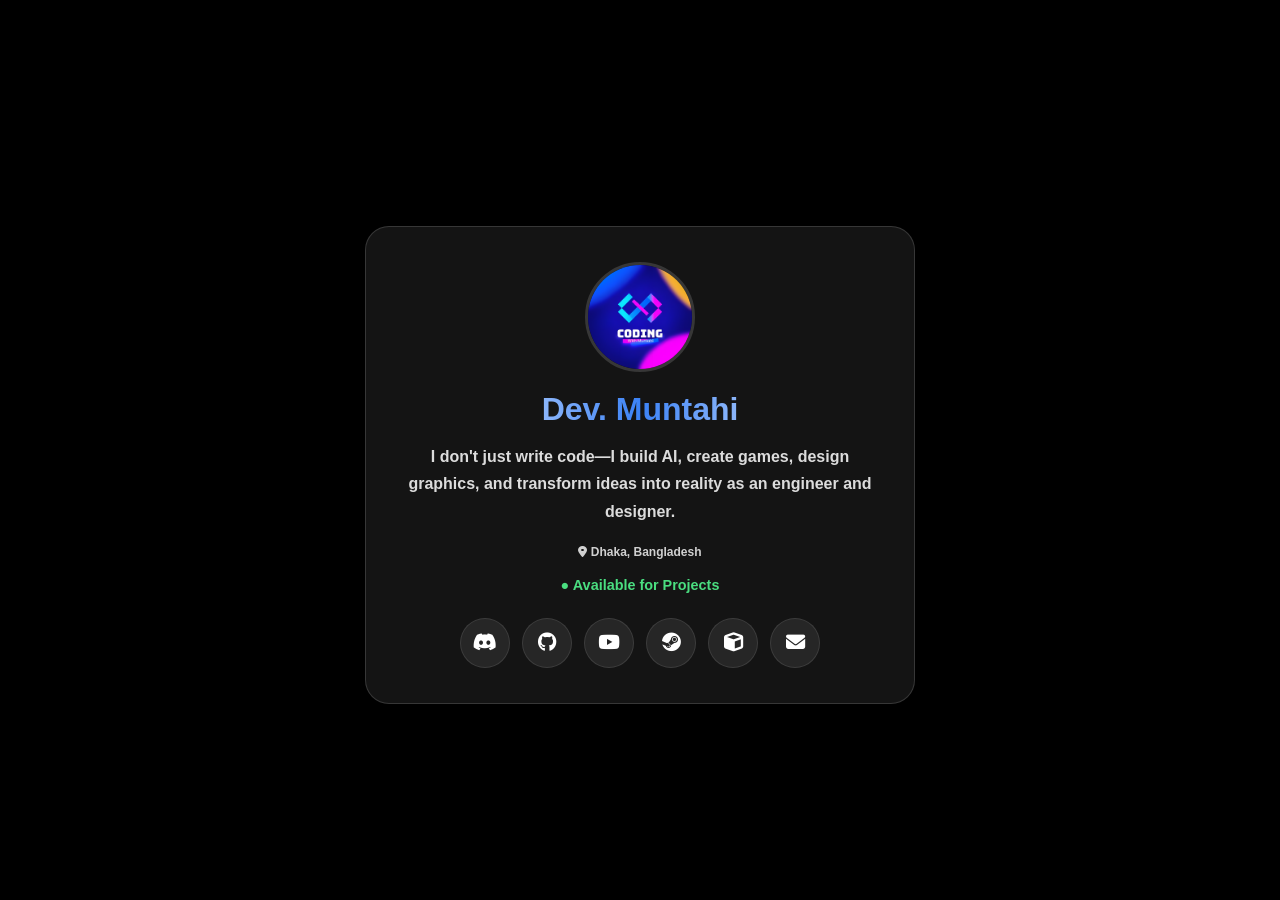
==== home.html @ ce61fdbe "homes hero ui updated" ====
<!DOCTYPE html>
<html lang="en">

<head>
    <meta charset="UTF-8">
    <meta name="viewport" content="width=device-width, initial-scale=1.0">
    <title>Dev. Muntahi</title>

    <!-- Font Awesome Icons -->
    <link rel="stylesheet"
        href="https://cdnjs.cloudflare.com/ajax/libs/font-awesome/6.7.2/css/all.min.css">

    <style>
        * {
            margin: 0;
            padding: 0;
            box-sizing: border-box;
            font-family: "Segoe UI", sans-serif;
        }

        body {
            background: #000;
            overflow: hidden;
            font-weight:400;
        }

        .heroArea {
            position: relative;
            width: 100%;
            height: 100vh;
            display: flex;
            justify-content: center;
            align-items: center;
            overflow: hidden;
        }

        /* Video Background */
        .heroVideo {
            position: absolute;
            inset: 0;
            width: 100%;
            height: 100%;
            object-fit: cover;
            z-index: 1;
        }

        /* Overlay */
        .heroOverlay {
            position: absolute;
            inset: 0;
            background:
                linear-gradient(
                    to bottom,
                    rgba(0, 0, 0, .45),
                    rgba(0, 0, 0, .75)
                );
            z-index: 2;
        }

        /* Glass Card */
        .heroArea_text {
            position: relative;
            z-index: 3;

            width: 550px;
            max-width: 92%;
            font-weight: 600;

            text-align: center;

            padding: 35px;
            margin-top: 30px;

            border-radius: 24px;

            background: rgba(255, 255, 255, 0.08);

            backdrop-filter: blur(20px);
            -webkit-backdrop-filter: blur(20px);

            border: 1px solid rgba(255, 255, 255, 0.15);


            color: white;

            animation: float 5s ease-in-out infinite;
        }

        @keyframes float {
            0%,100% {
                transform: translateY(0px);
            }

            50% {
                transform: translateY(-8px);
            }
        }

        .heroArea_img {
            width: 110px;
            height: 110px;
            border-radius: 50%;
            object-fit: cover;

            border: 3px solid rgba(255,255,255,.15);

            margin-bottom: 15px;
        }

        .heroArea_title {
            font-size: 2rem;
            font-weight: 700;
            color: #fff !important;

            background: linear-gradient(
                90deg,
                #fff,
                #3b82f6,
                #fff
            );

            -webkit-background-clip: text;
            -webkit-text-fill-color: transparent;
        }

        .heroArea_desc {
            margin-top: 15px;
            opacity: .85;
            line-height: 1.7;
        }

        .heroBadges {
            display: flex;
            flex-wrap: wrap;
            justify-content: center;
            gap: 10px;

            margin-top: 18px;
        }

        .heroBadges span {
            padding: 8px 14px;

            border-radius: 999px;

            background: rgba(255,255,255,.08);

            border: 1px solid rgba(255,255,255,.1);

            font-size: .8rem;
        }

        .heroLocation {
            margin-top: 20px;
            opacity: .8;
        }

        .heroSocials {
            margin-top: 25px;

            display: flex;
            justify-content: center;
            flex-wrap: wrap;
            gap: 12px;
        }

        .heroSocials a {
            width: 50px;
            height: 50px;

            display: flex;
            justify-content: center;
            align-items: center;

            border-radius: 50%;

            text-decoration: none;
            color: white;

            font-size: 1.2rem;

            background: rgba(255,255,255,.08);

            border: 1px solid rgba(255,255,255,.1);

            transition: .3s ease;
        }

        .heroSocials a:hover {
            transform: translateY(-5px) scale(1.1);

            background: rgba(139,92,246,.25);

            box-shadow:
                0 0 20px rgba(139,92,246,.5);
        }

        .status {
            margin-top: 18px;
            color: #4ade80;
            font-size: .9rem;
        }

        @media(max-width:600px) {

            .heroArea_title {
                font-size: 1.8rem;
            }

            .heroArea_text {
                padding: 25px;
            }
        }
    </style>
</head>

<body>

    <section class="heroArea">

        <!-- Video -->
        <video class="heroVideo" autoplay muted loop playsinline>
            <source src="static/video/Background01.mp4" type="video/mp4">
        </video>

        <!-- Overlay -->
        <div class="heroOverlay"></div>

        <!-- Card -->
        <div class="heroArea_text">

            <img
                src="static/image/font_mc_skin.png"
                alt="Profile"
                class="heroArea_img">

            <h1 class="heroArea_title">
                Dev. Muntahi
            </h1>

            <p class="heroArea_desc">
                I don't just write code—I build AI, create games,
                design graphics, and transform ideas into reality
                as an engineer and designer.
            </p>

            <div class="heroLocation" style="font-size:12px !important;">
                <i class="fa-solid fa-location-dot"></i>
                Dhaka, Bangladesh
            </div>

            <div class="status">
                ● Available for Projects
            </div>

            <div class="heroSocials">

                <a href="#" title="Discord">
                    <i class="fa-brands fa-discord"></i>
                </a>

                <a href="#" title="GitHub">
                    <i class="fa-brands fa-github"></i>
                </a>

                <a href="#" title="YouTube">
                    <i class="fa-brands fa-youtube"></i>
                </a>

                <a href="#" title="Steam">
                    <i class="fa-brands fa-steam"></i>
                </a>

                <a href="#" title="Roblox">
                    <i class="fa-solid fa-cube"></i>
                </a>

                <a href="#" title="Email">
                    <i class="fa-solid fa-envelope"></i>
                </a>

            </div>

        </div>

    </section>

</body>

</html>
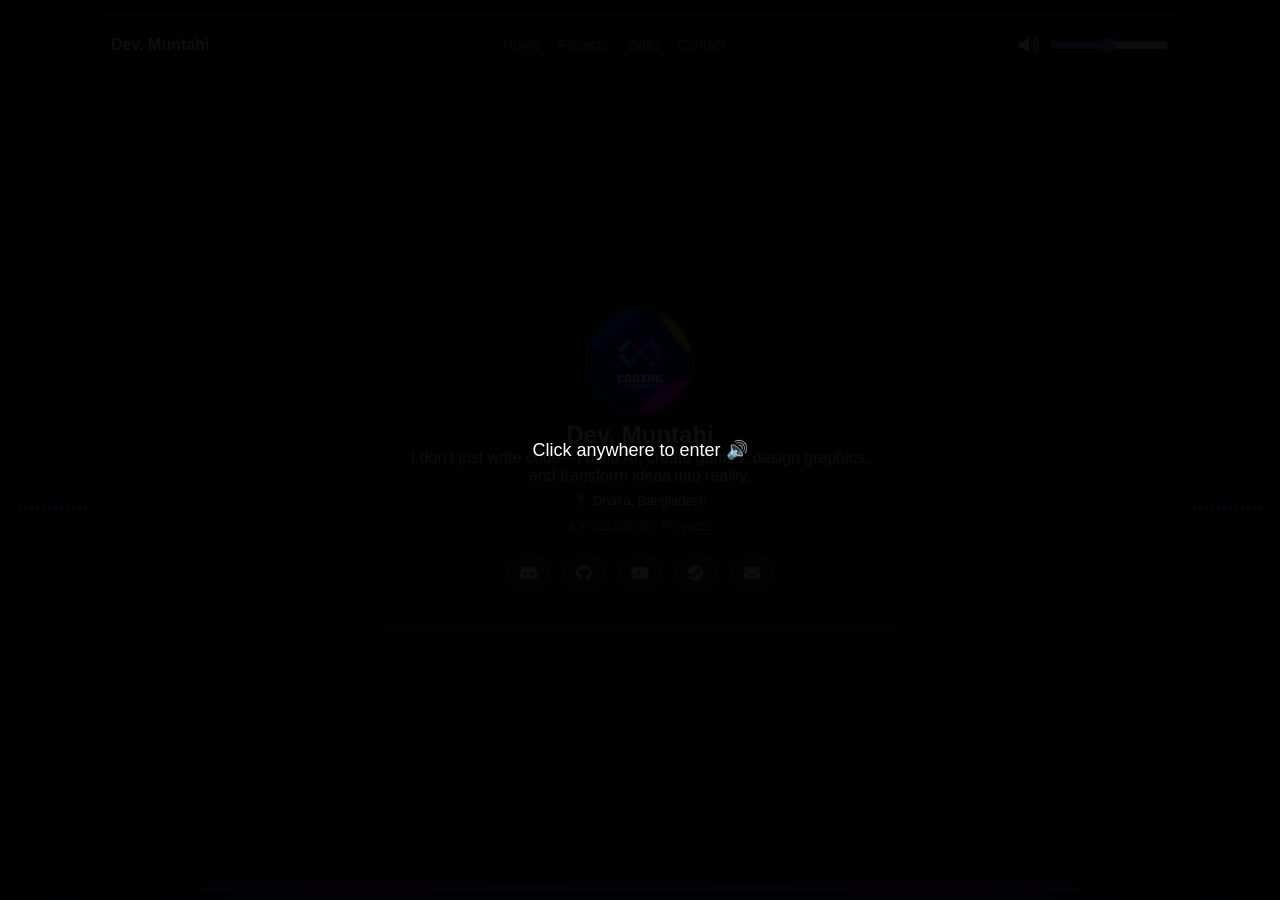
==== commit 5e34378f: "done" ====
--- a/home.html
+++ b/home.html
@@ -1,290 +1,430 @@
-<!DOCTYPE html>
+<!doctype html>
 <html lang="en">
-
 <head>
-    <meta charset="UTF-8">
-    <meta name="viewport" content="width=device-width, initial-scale=1.0">
-    <title>Dev. Muntahi</title>
-
-    <!-- Font Awesome Icons -->
-    <link rel="stylesheet"
-        href="https://cdnjs.cloudflare.com/ajax/libs/font-awesome/6.7.2/css/all.min.css">
-
-    <style>
-        * {
-            margin: 0;
-            padding: 0;
-            box-sizing: border-box;
-            font-family: "Segoe UI", sans-serif;
-        }
-
-        body {
-            background: #000;
-            overflow: hidden;
-            font-weight:400;
-        }
-
-        .heroArea {
-            position: relative;
-            width: 100%;
-            height: 100vh;
-            display: flex;
-            justify-content: center;
-            align-items: center;
-            overflow: hidden;
-        }
-
-        /* Video Background */
-        .heroVideo {
-            position: absolute;
-            inset: 0;
-            width: 100%;
-            height: 100%;
-            object-fit: cover;
-            z-index: 1;
-        }
-
-        /* Overlay */
-        .heroOverlay {
-            position: absolute;
-            inset: 0;
-            background:
-                linear-gradient(
-                    to bottom,
-                    rgba(0, 0, 0, .45),
-                    rgba(0, 0, 0, .75)
-                );
-            z-index: 2;
-        }
-
-        /* Glass Card */
-        .heroArea_text {
-            position: relative;
-            z-index: 3;
-
-            width: 550px;
-            max-width: 92%;
-            font-weight: 600;
-
-            text-align: center;
-
-            padding: 35px;
-            margin-top: 30px;
-
-            border-radius: 24px;
-
-            background: rgba(255, 255, 255, 0.08);
-
-            backdrop-filter: blur(20px);
-            -webkit-backdrop-filter: blur(20px);
-
-            border: 1px solid rgba(255, 255, 255, 0.15);
-
-
-            color: white;
-
-            animation: float 5s ease-in-out infinite;
-        }
-
-        @keyframes float {
-            0%,100% {
-                transform: translateY(0px);
-            }
-
-            50% {
-                transform: translateY(-8px);
-            }
-        }
-
-        .heroArea_img {
-            width: 110px;
-            height: 110px;
-            border-radius: 50%;
-            object-fit: cover;
-
-            border: 3px solid rgba(255,255,255,.15);
-
-            margin-bottom: 15px;
-        }
-
-        .heroArea_title {
-            font-size: 2rem;
-            font-weight: 700;
-            color: #fff !important;
-
-            background: linear-gradient(
-                90deg,
-                #fff,
-                #3b82f6,
-                #fff
-            );
-
-            -webkit-background-clip: text;
-            -webkit-text-fill-color: transparent;
-        }
-
-        .heroArea_desc {
-            margin-top: 15px;
-            opacity: .85;
-            line-height: 1.7;
-        }
-
-        .heroBadges {
-            display: flex;
-            flex-wrap: wrap;
-            justify-content: center;
-            gap: 10px;
-
-            margin-top: 18px;
-        }
-
-        .heroBadges span {
-            padding: 8px 14px;
-
-            border-radius: 999px;
-
-            background: rgba(255,255,255,.08);
-
-            border: 1px solid rgba(255,255,255,.1);
-
-            font-size: .8rem;
-        }
-
-        .heroLocation {
-            margin-top: 20px;
-            opacity: .8;
-        }
-
-        .heroSocials {
-            margin-top: 25px;
-
-            display: flex;
-            justify-content: center;
-            flex-wrap: wrap;
-            gap: 12px;
-        }
-
-        .heroSocials a {
-            width: 50px;
-            height: 50px;
-
-            display: flex;
-            justify-content: center;
-            align-items: center;
-
-            border-radius: 50%;
-
-            text-decoration: none;
-            color: white;
-
-            font-size: 1.2rem;
-
-            background: rgba(255,255,255,.08);
-
-            border: 1px solid rgba(255,255,255,.1);
-
-            transition: .3s ease;
-        }
-
-        .heroSocials a:hover {
-            transform: translateY(-5px) scale(1.1);
-
-            background: rgba(139,92,246,.25);
-
-            box-shadow:
-                0 0 20px rgba(139,92,246,.5);
-        }
-
-        .status {
-            margin-top: 18px;
-            color: #4ade80;
-            font-size: .9rem;
-        }
-
-        @media(max-width:600px) {
-
-            .heroArea_title {
-                font-size: 1.8rem;
-            }
-
-            .heroArea_text {
-                padding: 25px;
-            }
-        }
-    </style>
+<meta charset="UTF-8" />
+<meta name="viewport" content="width=device-width, initial-scale=1.0"/>
+<title>Dev. Muntahi</title>
+
+<link rel="stylesheet" href="https://cdnjs.cloudflare.com/ajax/libs/font-awesome/6.7.2/css/all.min.css"/>
+
+<style>
+* {
+  margin: 0;
+  padding: 0;
+  box-sizing: border-box;
+  font-family: "Segoe UI", sans-serif;
+}
+
+body {
+  background: #000;
+  overflow: hidden;
+  opacity: 0;
+  animation: fadeIn 0.6s ease forwards;
+}
+
+@keyframes fadeIn { to { opacity: 1; } }
+
+/* NAVBAR */
+.navbar {
+  position: fixed;
+  top: 15px;
+  left: 50%;
+  transform: translateX(-50%);
+  width: 90%;
+  max-width: 1100px;
+  height: 60px;
+
+  display: flex;
+  justify-content: space-between;
+  align-items: center;
+  padding: 0 20px;
+
+  background: rgba(255,255,255,0.06);
+  backdrop-filter: blur(18px);
+  border: 1px solid rgba(255,255,255,0.12);
+  border-radius: 16px;
+
+  z-index: 100;
+
+  /* NEW */
+  animation: navIn 0.8s ease forwards;
+}
+
+@keyframes navIn {
+  from { transform: translate(-50%, -30px); opacity: 0; }
+  to { transform: translate(-50%, 0); opacity: 1; }
+}
+
+.nav-left {
+  color: white;
+  font-weight: 600;
+  animation: glow 3s infinite ease-in-out;
+}
+
+@keyframes glow {
+  0%,100% { text-shadow: 0 0 5px #a855f7; }
+  50% { text-shadow: 0 0 15px #3b82f6; }
+}
+
+.nav-links {
+  display: flex;
+  gap: 18px;
+}
+
+.nav-links a {
+  color: rgba(255,255,255,0.7);
+  text-decoration: none;
+  font-size: 14px;
+  transition: 0.3s;
+}
+
+.nav-links a:hover {
+  color: white;
+  transform: translateY(-2px);
+}
+
+.volume {
+  display: flex;
+  align-items: center;
+  gap: 10px;
+  color: white;
+}
+
+.volume input {
+  width: 120px;
+  accent-color: #a855f7;
+}
+
+/* HERO */
+.heroArea {
+  position: relative;
+  width: 100%;
+  height: 100vh;
+  display: flex;
+  justify-content: center;
+  align-items: center;
+}
+
+.heroVideo {
+  position: absolute;
+  inset: 0;
+  width: 100%;
+  height: 100%;
+  object-fit: cover;
+  z-index: 1;
+}
+
+.heroOverlay {
+  position: absolute;
+  inset: 0;
+  background: radial-gradient(circle, rgba(0,0,0,0.2), rgba(0,0,0,0.92));
+  z-index: 2;
+}
+
+/* CARD */
+.heroArea_text {
+  position: relative;
+  z-index: 3;
+  width: 550px;
+  max-width: 92%;
+  padding: 35px;
+  border-radius: 24px;
+
+  background: rgba(255,255,255,0.08);
+  backdrop-filter: blur(22px);
+  border: 1px solid rgba(255,255,255,0.15);
+
+  text-align: center;
+  color: white;
+
+  /* NEW */
+  animation: cardIn 1s ease forwards;
+}
+
+@keyframes cardIn {
+  from { transform: translateY(40px) scale(0.95); opacity: 0; }
+  to { transform: translateY(0) scale(1); opacity: 1; }
+}
+
+/* IMAGE */
+.heroArea_text img {
+  animation: floatImg 3s ease-in-out infinite;
+}
+
+@keyframes floatImg {
+  0%,100% { transform: translateY(0); }
+  50% { transform: translateY(-8px); }
+}
+
+/* TEXT */
+.heroArea_text h1 {
+  animation: textGlow 2.5s infinite ease-in-out;
+}
+
+@keyframes textGlow {
+  0%,100% { text-shadow: 0 0 0px #a855f7; }
+  50% { text-shadow: 0 0 18px #a855f7; }
+}
+
+/* META */
+.meta {
+  margin-top: 8px;
+  font-size: 13px;
+  opacity: 0.8;
+  animation: fadeUp 1.2s ease forwards;
+}
+
+.status {
+  margin-top: 10px;
+  color: #22c55e;
+  font-size: 14px;
+  animation: fadeUp 1.4s ease forwards;
+}
+
+@keyframes fadeUp {
+  from { opacity: 0; transform: translateY(10px); }
+  to { opacity: 1; transform: translateY(0); }
+}
+
+/* ICONS */
+.icons {
+  margin-top: 18px;
+  display: flex;
+  justify-content: center;
+  gap: 14px;
+}
+
+.icons i {
+  width: 42px;
+  height: 42px;
+  display: flex;
+  align-items: center;
+  justify-content: center;
+
+  border-radius: 50%;
+  background: rgba(255,255,255,0.08);
+  border: 1px solid rgba(255,255,255,0.15);
+  color: white;
+  cursor: pointer;
+
+  transition: 0.3s;
+
+  /* NEW */
+  animation: iconPop 1s ease forwards;
+  opacity: 0;
+}
+
+.icons i:nth-child(1){ animation-delay: 0.2s; }
+.icons i:nth-child(2){ animation-delay: 0.3s; }
+.icons i:nth-child(3){ animation-delay: 0.4s; }
+.icons i:nth-child(4){ animation-delay: 0.5s; }
+.icons i:nth-child(5){ animation-delay: 0.6s; }
+
+@keyframes iconPop {
+  from { transform: scale(0); opacity: 0; }
+  to { transform: scale(1); opacity: 1; }
+}
+
+.icons i:hover {
+  transform: translateY(-3px) scale(1.1);
+  background: rgba(168,85,247,0.25);
+}
+
+/* START SCREEN */
+.startScreen {
+  position: fixed;
+  inset: 0;
+  background: rgba(0,0,0,0.95);
+  display: flex;
+  align-items: center;
+  justify-content: center;
+  z-index: 999;
+  color: white;
+  font-size: 18px;
+  cursor: pointer;
+
+  animation: startFade 1s ease forwards;
+}
+/* SOUND METER */
+.sound-meter {
+  position: fixed;
+  top: 50%;
+  transform: translateY(-50%);
+  display: flex;
+  align-items: flex-end;
+  gap: 3px;
+  height: 120px;
+  z-index: 20;
+}
+
+.sound-meter.left { left: 18px; }
+.sound-meter.right { right: 18px; }
+
+.bar {
+  width: 3px;
+  height: 10px;
+  background: linear-gradient(to top, #3b82f6, #a855f7, #ec4899);
+  border-radius: 2px;
+  box-shadow: 0 0 8px rgba(168,85,247,0.5);
+  transition: height 0.05s linear;
+}
+
+@keyframes startFade {
+  from { opacity: 0; }
+  to { opacity: 1; }
+}
+
+/* METER */
+.wave {
+  position: absolute;
+  bottom: 0;
+  width: 100%;
+  height: 20px;
+  background: linear-gradient(to top,#3b82f6,#a855f7,#ec4899);
+  box-shadow: 0 0 12px rgba(168,85,247,0.6);
+
+  animation: waveIdle 1.5s infinite ease-in-out;
+}
+
+@keyframes waveIdle {
+  0%,100% { filter: brightness(1); }
+  50% { filter: brightness(1.5); }
+}
+</style>
 </head>
 
 <body>
 
-    <section class="heroArea">
-
-        <!-- Video -->
-        <video class="heroVideo" autoplay muted loop playsinline>
-            <source src="static/video/Background01.mp4" type="video/mp4">
-        </video>
-
-        <!-- Overlay -->
-        <div class="heroOverlay"></div>
-
-        <!-- Card -->
-        <div class="heroArea_text">
-
-            <img
-                src="static/image/font_mc_skin.png"
-                alt="Profile"
-                class="heroArea_img">
-
-            <h1 class="heroArea_title">
-                Dev. Muntahi
-            </h1>
-
-            <p class="heroArea_desc">
-                I don't just write code—I build AI, create games,
-                design graphics, and transform ideas into reality
-                as an engineer and designer.
-            </p>
-
-            <div class="heroLocation" style="font-size:12px !important;">
-                <i class="fa-solid fa-location-dot"></i>
-                Dhaka, Bangladesh
-            </div>
-
-            <div class="status">
-                ● Available for Projects
-            </div>
-
-            <div class="heroSocials">
-
-                <a href="#" title="Discord">
-                    <i class="fa-brands fa-discord"></i>
-                </a>
-
-                <a href="#" title="GitHub">
-                    <i class="fa-brands fa-github"></i>
-                </a>
-
-                <a href="#" title="YouTube">
-                    <i class="fa-brands fa-youtube"></i>
-                </a>
-
-                <a href="#" title="Steam">
-                    <i class="fa-brands fa-steam"></i>
-                </a>
-
-                <a href="#" title="Roblox">
-                    <i class="fa-solid fa-cube"></i>
-                </a>
-
-                <a href="#" title="Email">
-                    <i class="fa-solid fa-envelope"></i>
-                </a>
-
-            </div>
-
-        </div>
-
-    </section>
+<div class="startScreen" id="startScreen">
+  Click anywhere to enter 🔊
+</div>
+
+<!-- NAV -->
+<div class="navbar">
+  <div class="nav-left">Dev. Muntahi</div>
+
+  <div class="nav-links">
+    <a href="#">Home</a>
+    <a href="#">Projects</a>
+    <a href="#">Skills</a>
+    <a href="#">Contact</a>
+  </div>
+
+  <div class="volume">
+    <i class="fa-solid fa-volume-high"></i>
+    <input type="range" min="0" max="1" step="0.01" id="vol">
+  </div>
+</div>
+
+<!-- HERO -->
+<section class="heroArea">
+  <!-- SOUND METERS (EQUALIZER) -->
+<div class="sound-meter left" id="meterLeft"></div>
+<div class="sound-meter right" id="meterRight"></div>
+
+  <video class="heroVideo" id="bgVideo" autoplay muted loop playsinline>
+    <source src="static/video/Background01.mp4">
+  </video>
+
+  <div class="heroOverlay"></div>
+
+  <div class="heroArea_text">
+    <img src="static/image/font_mc_skin.png" width="110"
+      style="border-radius:50%; border:3px solid rgba(255,255,255,0.15)"/>
+
+    <h1>Dev. Muntahi</h1>
+    <p>I don't just write code—I build AI, create games, design graphics, and transform ideas into reality.</p>
+
+    <div class="meta">📍 Dhaka, Bangladesh</div>
+    <div class="status">● Available for Projects</div>
+
+    <div class="icons">
+      <i class="fa-brands fa-discord"></i>
+      <i class="fa-brands fa-github"></i>
+      <i class="fa-brands fa-youtube"></i>
+      <i class="fa-brands fa-steam"></i>
+      <i class="fa-solid fa-envelope"></i>
+    </div>
+  </div>
+
+</section>
+
+<!-- METERS -->
+<div class="meter left"><div class="line"><div class="wave" id="waveL"></div></div></div>
+<div class="meter right"><div class="line"><div class="wave" id="waveR"></div></div></div>
+
+<audio id="bgAudio" loop>
+  <source src="static/audio/Background01.mp3">
+</audio>
+
+<script>
+const audio = document.getElementById("bgAudio");
+const video = document.getElementById("bgVideo");
+const vol = document.getElementById("vol");
+const startScreen = document.getElementById("startScreen");
+
+vol.addEventListener("input", e => {
+  audio.volume = e.target.value;
+});
+
+const ctx = new (window.AudioContext || window.webkitAudioContext)();
+const analyser = ctx.createAnalyser();
+analyser.fftSize = 64;
+
+const source = ctx.createMediaElementSource(audio);
+source.connect(analyser);
+analyser.connect(ctx.destination);
+
+const data = new Uint8Array(analyser.frequencyBinCount);
+
+const waveL = document.getElementById("waveL");
+const waveR = document.getElementById("waveR");
+
+startScreen.addEventListener("click", async () => {
+  startScreen.style.display = "none";
+  await ctx.resume();
+  audio.play();
+  video.play();
+});
+
+function animate() {
+  requestAnimationFrame(animate);
+
+  analyser.getByteFrequencyData(data);
+
+  for (let i = 0; i < bars; i++) {
+    let index = Math.floor((i / bars) * data.length);
+    let value = data[index];
+
+    let height = Math.max(5, value * 0.6);
+
+    leftBars[i].style.height = height + "px";
+    rightBars[i].style.height = height + "px";
+  }
+}
+
+
+
+/* CREATE BARS */
+const bars = 12;
+
+for (let i = 0; i < bars; i++) {
+  let b1 = document.createElement("div");
+  let b2 = document.createElement("div");
+
+  b1.classList.add("bar");
+  b2.classList.add("bar");
+
+  meterLeft.appendChild(b1);
+  meterRight.appendChild(b2);
+}
+
+const leftBars = meterLeft.querySelectorAll(".bar");
+const rightBars = meterRight.querySelectorAll(".bar");
+
+
+animate();
+</script>
 
 </body>
-
 </html>
